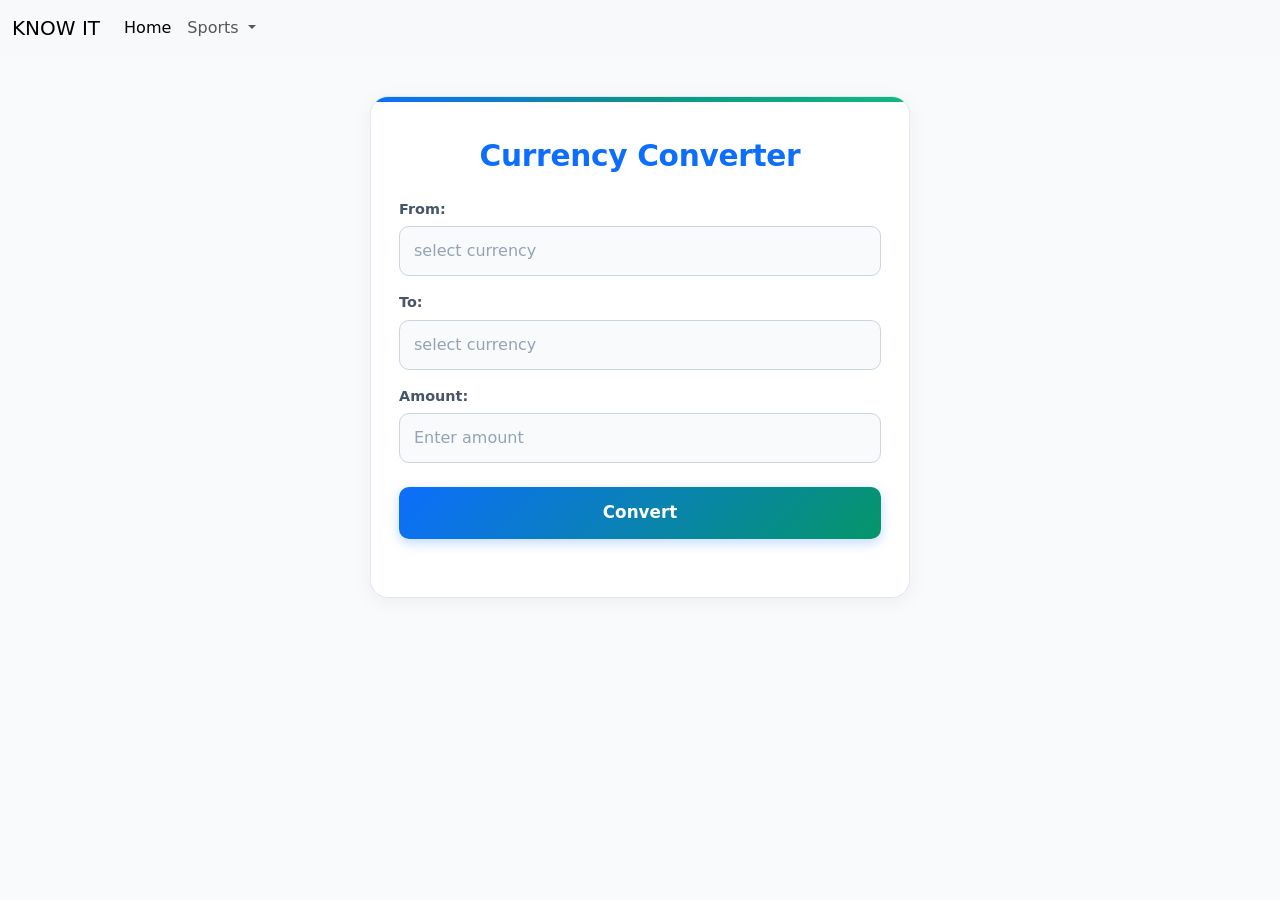
==== currency.html @ fe9bdd2b "Add files via upload" ====
<!DOCTYPE html>
<html lang="en">
<head>
    <meta charset="UTF-8">
    <meta name="viewport" content="width=device-width, initial-scale=1.0">
    <title>Convert</title>
     <link href="https://cdn.jsdelivr.net/npm/bootstrap@5.3.8/dist/css/bootstrap.min.css" rel="stylesheet"
        integrity="sha384-sRIl4kxILFvY47J16cr9ZwB07vP4J8+LH7qKQnuqkuIAvNWLzeN8tE5YBujZqJLB" crossorigin="anonymous">
     <link rel="stylesheet" href="currency.css">
</head>
<body>
     <header>
        <nav class="navbar navbar-expand-lg bg-body-tertiary">
            <div class="container-fluid">
                <a class="navbar-brand" href="#">KNOW IT</a>
                <button class="navbar-toggler" type="button" data-bs-toggle="collapse"
                    data-bs-target="#navbarSupportedContent" aria-controls="navbarSupportedContent"
                    aria-expanded="false" aria-label="Toggle navigation">
                    <span class="navbar-toggler-icon"></span>
                </button>
                <div class="collapse navbar-collapse" id="navbarSupportedContent">
                    <ul class="navbar-nav me-auto mb-2 mb-lg-0">
                        <li class="nav-item">
                            <a class="nav-link active" aria-current="page" href="#">Home</a>
                        </li>
                        <li class="nav-item dropdown">
                            <a class="nav-link dropdown-toggle" href="#" role="button" data-bs-toggle="dropdown"
                                aria-expanded="false">
                                Sports
                            </a>
                            <ul class="dropdown-menu">
                                <li><a class="dropdown-item" href="#">Action</a></li>
                                <li><a class="dropdown-item" href="#">Another action</a></li>
                                <li>
                                    <hr class="dropdown-divider">
                                </li>
                                <li><a class="dropdown-item" href="#">Something else here</a></li>
                            </ul>
                        </li>
                    </ul>
                </div>
            </div>
        </nav>
    </header>
    <section>
        <div class="container">
            <h1>Currency Converter</h1>
            <form class="form">
                <div>
                <label id="currency1">From:</label>
                <input list="currences" name="from_currences" placeholder="select currency" id="from_currences">
                    <datalist id="currences">
                        <option value="USD">USD</option>
                        <option value="EUR">EUR</option>
                        <option value="GBP">GBP</option>
                        <option value="JPY">JPY</option>
                        <option value="CAD">CAD</option>
                        <option value="AUD">AUD</option>
                    </datalist>
                    </div>
                    <br>
                    <div>
                <label id="currency2">To:</label>
                <input list="currences1" name="to_currences" placeholder="select currency" id="to_currences">
                    <datalist id="currences1">
                        <option value="USD">USD</option>
                        <option value="EUR">EUR</option>
                        <option value="GBP">GBP</option>
                        <option value="JPY">JPY</option>
                        <option value="CAD">CAD</option>
                        <option value="AUD">AUD</option>
                    </datalist>
                    </div>
                    <br>
                    <div>
                <label id="amount">Amount:</label>
                <input type="number" name="amount" placeholder="Enter amount" id="amount">
                    </div>
                    <br> 
                <button type="submit" id="convert">Convert</button>
                <div id="result">
                    <p></p>
                </div> 
             </form>
        </div>
    </section>
    <script src="currency.js"></script>
    <script src="https://cdn.jsdelivr.net/npm/bootstrap@5.3.8/dist/js/bootstrap.bundle.min.js"
        integrity="sha384-FKyoEForCGlyvwx9Hj09JcYn3nv7wiPVlz7YYwJrWVcXK/BmnVDxM+D2scQbITxI"
        crossorigin="anonymous"></script>
</body>
</html>
---- currency.css ----
/* ========================================================
   Currency Converter Styling (currency.css)
   - Matches the design language of main (API.css)
   - Adds a distinct financial & emerald touch
   - Applied directly to the original HTML elements
   ======================================================== */

/* 1. Global & Base (Matches main / API.css) */
body {
    background-color: #f8fafc;
    font-family: system-ui, -apple-system, 'Segoe UI', Roboto, sans-serif;
    color: #1e293b;
    min-height: 100vh;
}

/* 2. Section & Card Container */
section {
    padding: 40px 15px;
}

section .container {
    max-width: 540px;
    background: #ffffff;
    border: 1px solid #e2e8f0;
    border-radius: 18px;
    padding: 32px 28px;
    box-shadow: 0 4px 20px rgba(0, 0, 0, 0.05);
    position: relative;
    overflow: hidden;
}

/* Distinctive Touch: Top Accent Gradient Bar */
section .container::before {
    content: "";
    position: absolute;
    top: 0;
    left: 0;
    right: 0;
    height: 5px;
    background: linear-gradient(90deg, #0d6efd 0%, #0d9488 50%, #10b981 100%);
}

/* 3. Heading (Matches main headings with subtle accent) */
section h1 {
    font-size: 1.85rem;
    font-weight: 700;
    color: #0d6efd;
    text-align: center;
    margin-top: 10px;
    margin-bottom: 24px;
    letter-spacing: -0.01em;
}

/* 4. Form Layout (Modern flex layout without relying on <br>) */
form.form {
    display: flex;
    flex-direction: column;
    gap: 16px;
}

/* Hide raw <br> tags so CSS controls spacing cleanly */
form.form br {
    display: none;
}

form.form > div {
    display: flex;
    flex-direction: column;
    gap: 6px;
}

/* 5. Labels */
form.form label {
    font-size: 0.9rem;
    font-weight: 600;
    color: #475569;
}

/* 6. Inputs */
form.form input {
    width: 100%;
    padding: 12px 14px;
    font-size: 1rem;
    color: #1e293b;
    background-color: #f8fafc;
    border: 1.5px solid #cbd5e1;
    border-radius: 10px;
    transition: all 0.2s ease-in-out;
}

form.form input:focus {
    background-color: #ffffff;
    border-color: #0d6efd;
    outline: none;
    box-shadow: 0 0 0 3px rgba(13, 110, 253, 0.15);
}

form.form input::placeholder {
    color: #94a3b8;
}

/* 7. Convert Button (Distinctive gradient with hover lift) */
button#convert {
    width: 100%;
    padding: 13px;
    font-size: 1.05rem;
    font-weight: 700;
    color: #ffffff;
    background: linear-gradient(135deg, #0d6efd 0%, #059669 100%);
    border: none;
    border-radius: 10px;
    cursor: pointer;
    margin-top: 8px;
    box-shadow: 0 4px 12px rgba(13, 110, 253, 0.25);
    transition: all 0.25s ease;
}

button#convert:hover {
    transform: translateY(-2px);
    box-shadow: 0 6px 18px rgba(5, 150, 105, 0.35);
    filter: brightness(1.05);
}

button#convert:active {
    transform: translateY(0);
}

/* 8. Result Area */
#result {
    margin-top: 10px;
    border-radius: 10px;
    text-align: center;
    transition: all 0.3s ease;
}

#result:has(p:not(:empty)) {
    background: #ecfdf5;
    border: 1.5px solid #a7f3d0;
    padding: 14px;
}

#result p {
    margin: 0;
    font-size: 1.15rem;
    font-weight: 700;
    color: #15803d;
}
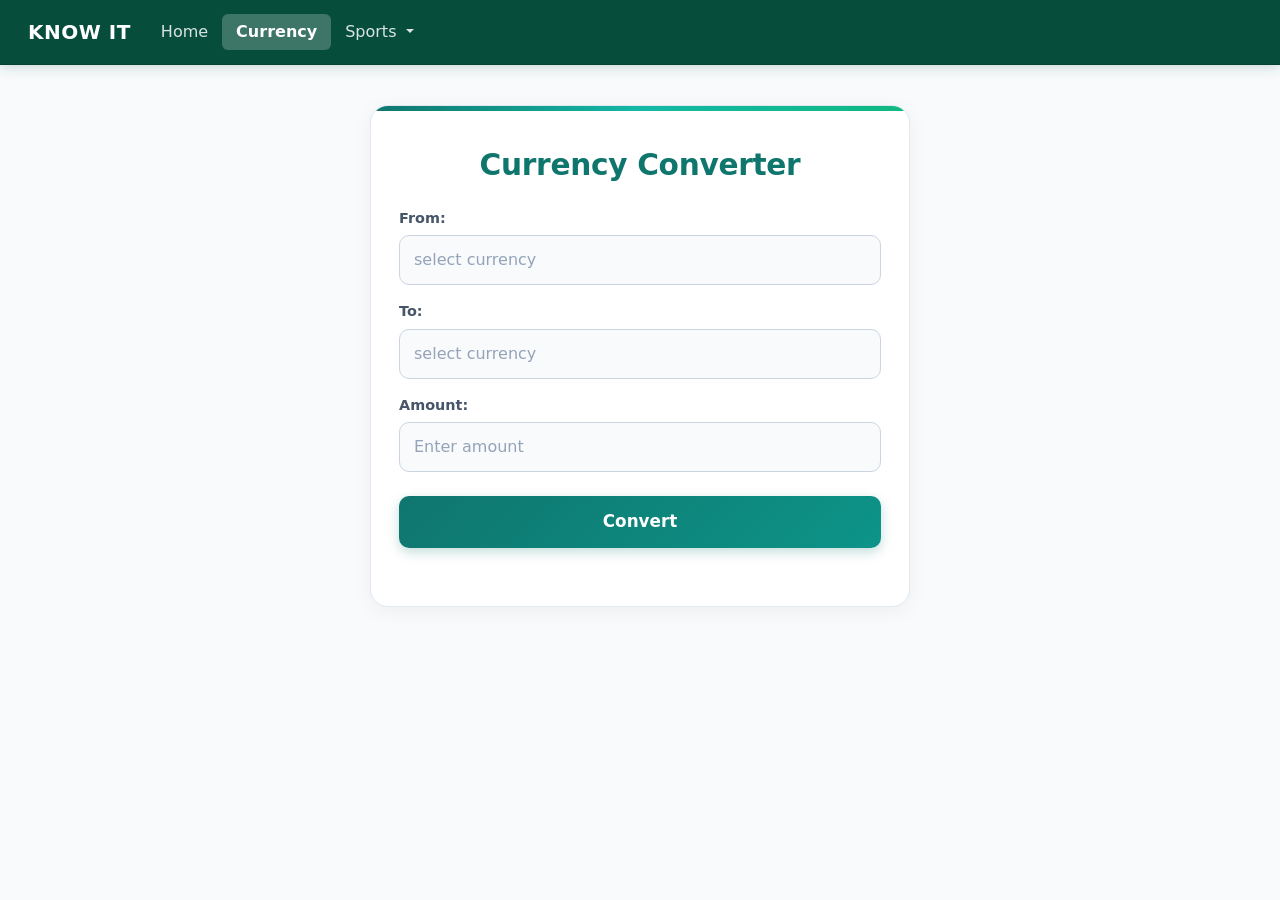
==== commit 0e6538f5: "Add files via upload" ====
--- a/currency.html
+++ b/currency.html
@@ -12,7 +12,7 @@
      <header>
         <nav class="navbar navbar-expand-lg bg-body-tertiary">
             <div class="container-fluid">
-                <a class="navbar-brand" href="#">KNOW IT</a>
+                <a class="navbar-brand" href="index.html">KNOW IT</a>
                 <button class="navbar-toggler" type="button" data-bs-toggle="collapse"
                     data-bs-target="#navbarSupportedContent" aria-controls="navbarSupportedContent"
                     aria-expanded="false" aria-label="Toggle navigation">
@@ -21,7 +21,10 @@
                 <div class="collapse navbar-collapse" id="navbarSupportedContent">
                     <ul class="navbar-nav me-auto mb-2 mb-lg-0">
                         <li class="nav-item">
-                            <a class="nav-link active" aria-current="page" href="#">Home</a>
+                            <a class="nav-link" href="index.html">Home</a>
+                        </li>
+                        <li class="nav-item">
+                            <a class="nav-link active" aria-current="page" href="currency.html">Currency</a>
                         </li>
                         <li class="nav-item dropdown">
                             <a class="nav-link dropdown-toggle" href="#" role="button" data-bs-toggle="dropdown"
--- a/currency.css
+++ b/currency.css
@@ -1,16 +1,73 @@
 /* ========================================================
    Currency Converter Styling (currency.css)
-   - Matches the design language of main (API.css)
-   - Adds a distinct financial & emerald touch
-   - Applied directly to the original HTML elements
    ======================================================== */
 
-/* 1. Global & Base (Matches main / API.css) */
+:root {
+    --primary-color: #0f766e;
+    --primary-hover: #115e59;
+    --accent: #10b981;
+    --text-dark: #0f172a;
+    --text-muted: #64748b;
+    --bg-page: #f8fafc;
+    --border-color: #e2e8f0;
+}
+
+/* 1. Global & Base */
 body {
-    background-color: #f8fafc;
+    background-color: var(--bg-page);
     font-family: system-ui, -apple-system, 'Segoe UI', Roboto, sans-serif;
-    color: #1e293b;
+    color: var(--text-dark);
     min-height: 100vh;
+}
+
+/* --- Navbar Styling (Green Background & White Text) --- */
+.navbar {
+    background-color: #064e3b !important;
+    border-bottom: 1px solid rgba(0, 0, 0, 0.15);
+    box-shadow: 0 2px 12px rgba(6, 78, 59, 0.2);
+    padding: 0.75rem 1rem;
+}
+
+.navbar-brand {
+    font-weight: 800;
+    letter-spacing: 0.5px;
+    color: #ffffff !important;
+    font-size: 1.25rem;
+}
+
+.nav-link {
+    font-weight: 500;
+    color: rgba(255, 255, 255, 0.85) !important;
+    padding: 6px 14px !important;
+    border-radius: 6px;
+    transition: all 0.2s ease;
+}
+
+.nav-link:hover {
+    color: #ffffff !important;
+    background-color: rgba(255, 255, 255, 0.12);
+}
+
+.nav-link.active {
+    color: #ffffff !important;
+    background-color: rgba(255, 255, 255, 0.22);
+    font-weight: 700;
+}
+
+/* Mobile Toggler */
+.navbar-toggler {
+    border-color: rgba(255, 255, 255, 0.35) !important;
+}
+
+.navbar-toggler-icon {
+    filter: brightness(0) invert(1);
+}
+
+/* Dropdown Menu */
+.navbar .dropdown-menu {
+    border-radius: 8px;
+    border: 1px solid var(--border-color);
+    box-shadow: 0 8px 20px rgba(0, 0, 0, 0.1);
 }
 
 /* 2. Section & Card Container */
@@ -21,7 +78,7 @@
 section .container {
     max-width: 540px;
     background: #ffffff;
-    border: 1px solid #e2e8f0;
+    border: 1px solid var(--border-color);
     border-radius: 18px;
     padding: 32px 28px;
     box-shadow: 0 4px 20px rgba(0, 0, 0, 0.05);
@@ -29,7 +86,7 @@
     overflow: hidden;
 }
 
-/* Distinctive Touch: Top Accent Gradient Bar */
+/* Top Accent Bar */
 section .container::before {
     content: "";
     position: absolute;
@@ -37,28 +94,27 @@
     left: 0;
     right: 0;
     height: 5px;
-    background: linear-gradient(90deg, #0d6efd 0%, #0d9488 50%, #10b981 100%);
-}
-
-/* 3. Heading (Matches main headings with subtle accent) */
+    background: linear-gradient(90deg, var(--primary-color) 0%, #14b8a6 50%, var(--accent) 100%);
+}
+
+/* 3. Heading */
 section h1 {
     font-size: 1.85rem;
     font-weight: 700;
-    color: #0d6efd;
+    color: var(--primary-color);
     text-align: center;
     margin-top: 10px;
     margin-bottom: 24px;
     letter-spacing: -0.01em;
 }
 
-/* 4. Form Layout (Modern flex layout without relying on <br>) */
+/* 4. Form Layout */
 form.form {
     display: flex;
     flex-direction: column;
     gap: 16px;
 }
 
-/* Hide raw <br> tags so CSS controls spacing cleanly */
 form.form br {
     display: none;
 }
@@ -81,7 +137,7 @@
     width: 100%;
     padding: 12px 14px;
     font-size: 1rem;
-    color: #1e293b;
+    color: var(--text-dark);
     background-color: #f8fafc;
     border: 1.5px solid #cbd5e1;
     border-radius: 10px;
@@ -90,34 +146,34 @@
 
 form.form input:focus {
     background-color: #ffffff;
-    border-color: #0d6efd;
+    border-color: var(--primary-color);
     outline: none;
-    box-shadow: 0 0 0 3px rgba(13, 110, 253, 0.15);
+    box-shadow: 0 0 0 3px rgba(15, 118, 110, 0.15);
 }
 
 form.form input::placeholder {
     color: #94a3b8;
 }
 
-/* 7. Convert Button (Distinctive gradient with hover lift) */
+/* 7. Convert Button */
 button#convert {
     width: 100%;
     padding: 13px;
     font-size: 1.05rem;
     font-weight: 700;
     color: #ffffff;
-    background: linear-gradient(135deg, #0d6efd 0%, #059669 100%);
+    background: linear-gradient(135deg, var(--primary-color) 0%, #0d9488 100%);
     border: none;
     border-radius: 10px;
     cursor: pointer;
     margin-top: 8px;
-    box-shadow: 0 4px 12px rgba(13, 110, 253, 0.25);
+    box-shadow: 0 4px 12px rgba(15, 118, 110, 0.25);
     transition: all 0.25s ease;
 }
 
 button#convert:hover {
     transform: translateY(-2px);
-    box-shadow: 0 6px 18px rgba(5, 150, 105, 0.35);
+    box-shadow: 0 6px 18px rgba(15, 118, 110, 0.35);
     filter: brightness(1.05);
 }
 
@@ -143,5 +199,5 @@
     margin: 0;
     font-size: 1.15rem;
     font-weight: 700;
-    color: #15803d;
-}
+    color: #047857;
+}
